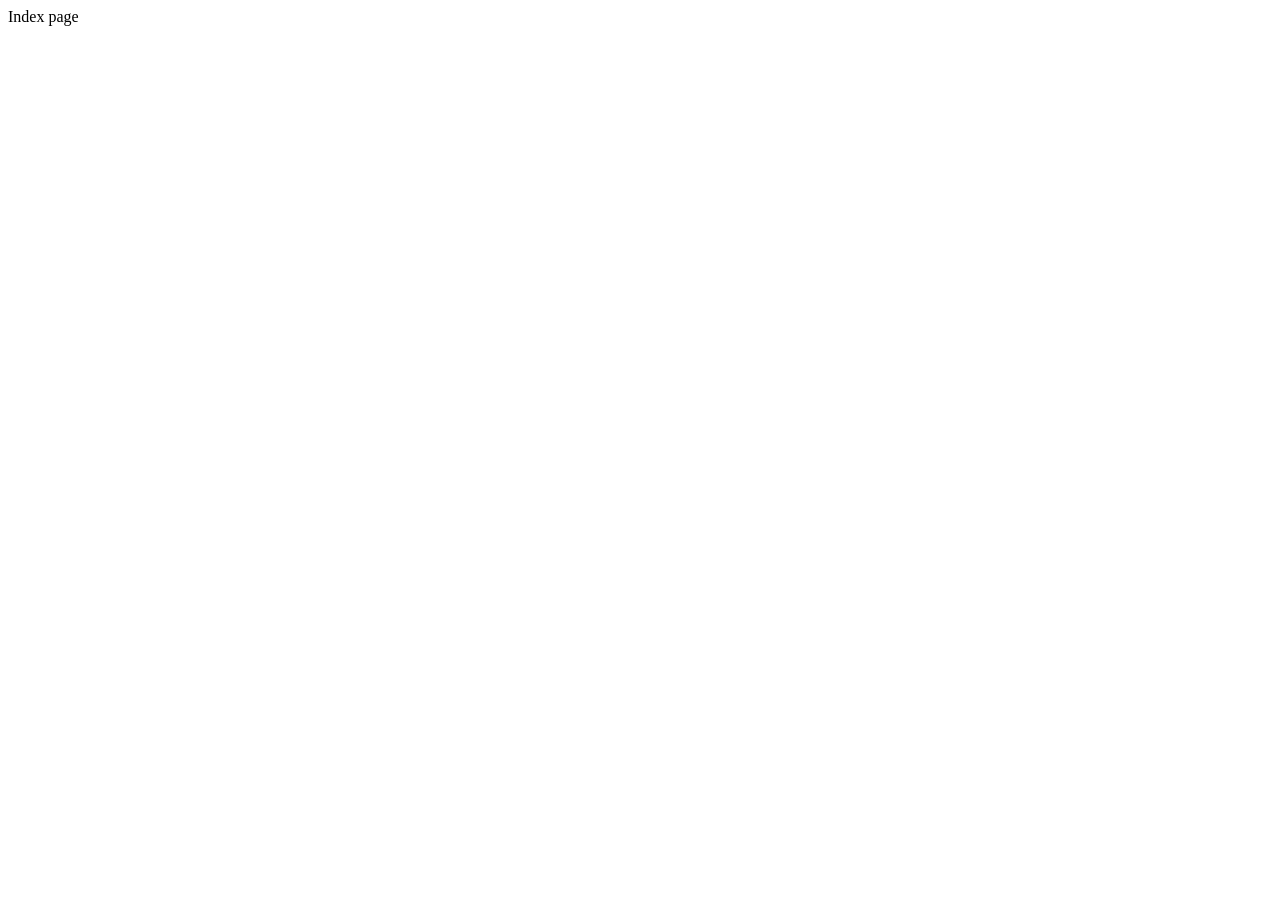
==== public/index.html @ 5a65b0c7 "first commit" ====
<!DOCTYPE html>
<html lang="en">
<head>
  <meta charset="UTF-8">
  <meta name="viewport" content="width=device-width, initial-scale=1.0">
  <title>Home</title>
</head>
<body>
  Index page
</body>
<script src="/assets/test.js"></script>
</html>
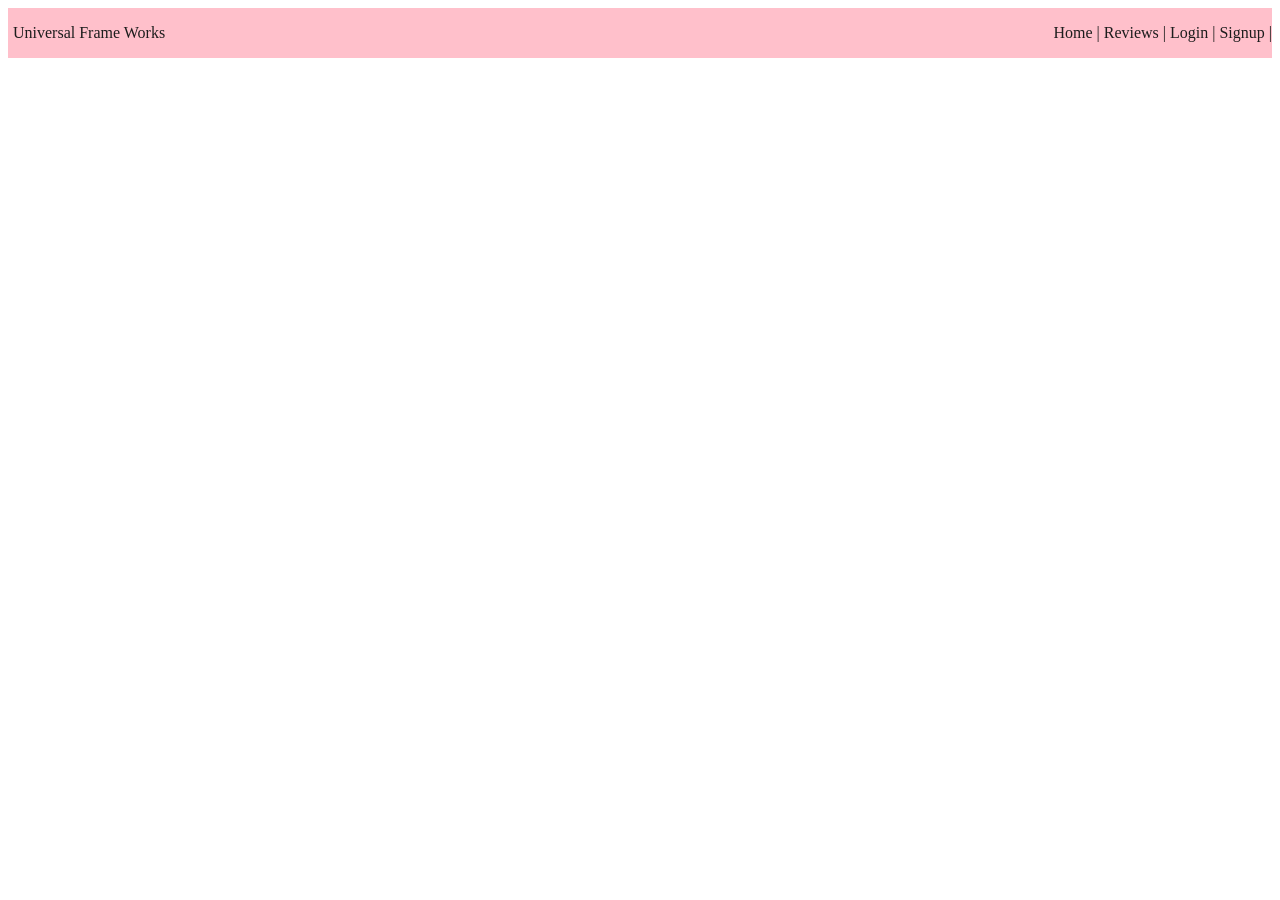
==== commit 5bfad681: "Create navbar" ====
--- a/public/index.html
+++ b/public/index.html
@@ -3,10 +3,25 @@
 <head>
   <meta charset="UTF-8">
   <meta name="viewport" content="width=device-width, initial-scale=1.0">
+  <link rel="stylesheet" href="/assets/css/index.css">
+  <link rel="stylesheet" href="/assets/css/navbar.css">
   <title>Home</title>
 </head>
 <body>
-  Index page
+  <div id="navbar">
+    <div id="contents">
+      <p id="name" >Universal Frame Works</p>
+      <div id="nav-elements">
+        <a href="/">Home</a>
+        <a href="/review">Reviews</a>
+        <a id="navbar-account" class="navbar-disabled" href="/account">Account</a>
+        <a id="navbar-login" href="/login">Login</a>
+        <a id="navbar-signup" href="/signup">Signup</a>
+      </div>
+    </div>
+  </div>
 </body>
-<script src="/assets/test.js"></script>
+<script src="/assets/javascript/index.js"></script>
+<script src="/assets/javascript/navar.js"></script>
+<script src="/assets/javascript/signup.js"></script>
 </html>
--- a/assets/css/index.css
+++ b/assets/css/index.css
@@ -0,0 +1 @@
+/*blank*/
--- a/assets/css/navbar.css
+++ b/assets/css/navbar.css
@@ -0,0 +1,35 @@
+/*blank*/
+#navbar {
+    width: 100%;
+    height: 5%;
+    background-color: white;
+    color: rgb(29, 29, 29)
+}
+
+#navbar #contents {
+    background-color: pink;
+    height: 100%;
+    width: 100%;
+    display: flex;
+    flex-direction: row;
+    align-items: center;
+    justify-content: space-between;
+}
+
+#navbar #contents p {
+    text-align: center;
+    margin-left: 5px;
+}
+
+#nav-elements a::after {
+    content: " |";
+}
+
+#nav-elements a {
+    text-decoration: none;
+    color: rgb(29, 29, 29);
+}
+
+.navbar-disabled {
+    display: none;
+}
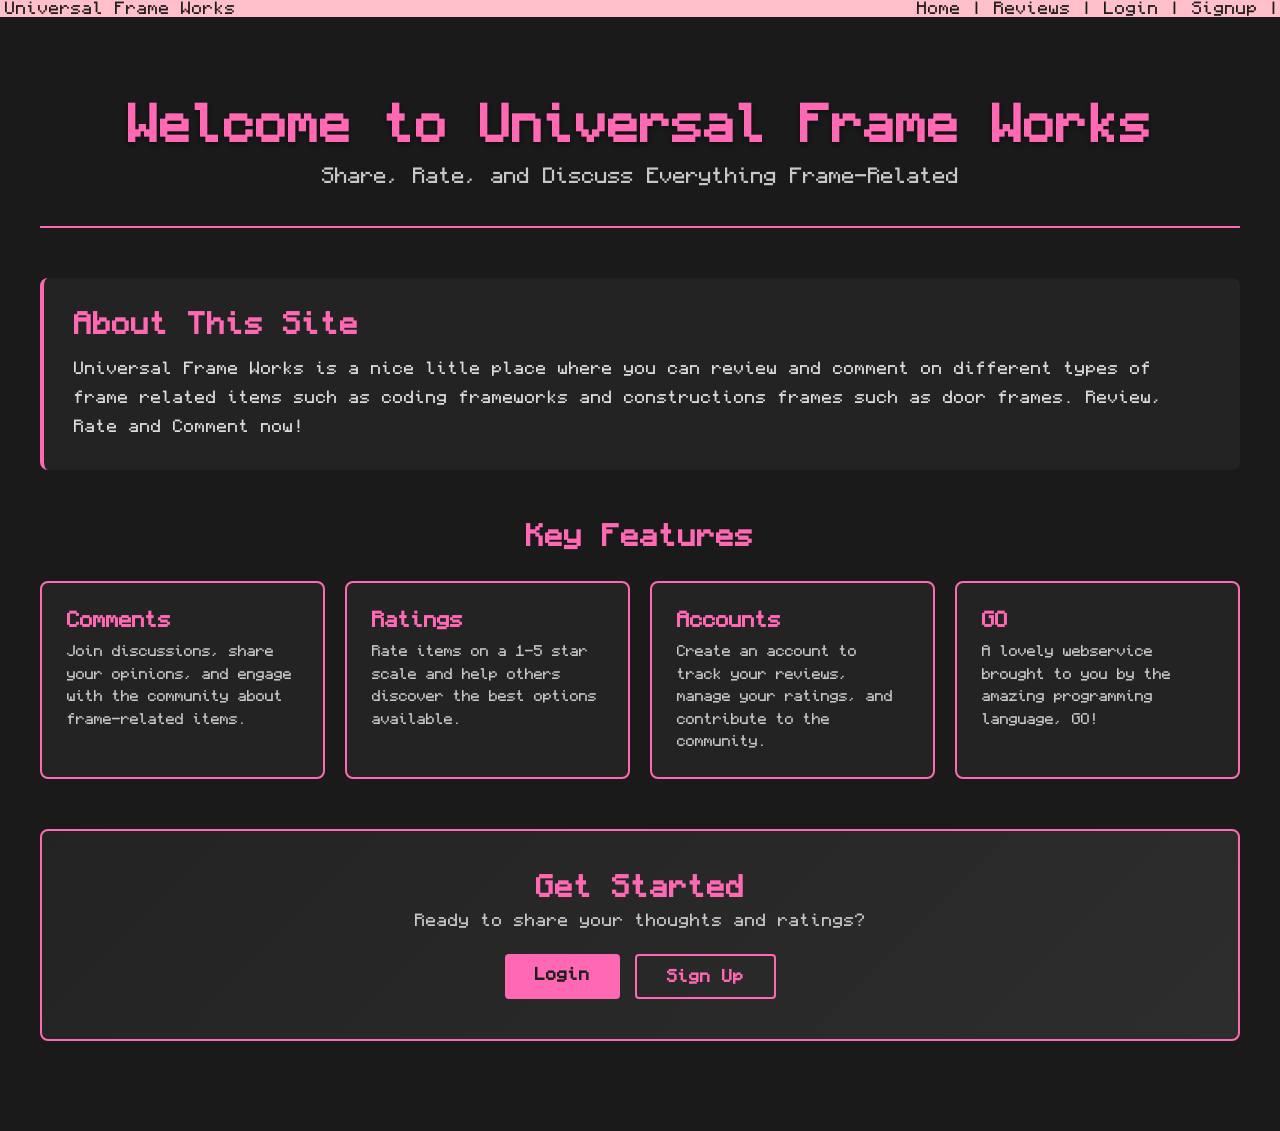
==== commit 25d74a1c: "And forgot to style the homepage" ====
--- a/public/index.html
+++ b/public/index.html
@@ -5,7 +5,7 @@
   <meta name="viewport" content="width=device-width, initial-scale=1.0">
   <link rel="stylesheet" href="/assets/css/index.css">
   <link rel="stylesheet" href="/assets/css/navbar.css">
-  <title>Home</title>
+  <title>Home - Universal Frame Works</title>
 </head>
 <body>
   <div id="navbar">
@@ -20,8 +20,53 @@
       </div>
     </div>
   </div>
+
+  <main class="home-container">
+    <section class="hero">
+      <h1>Welcome to Universal Frame Works</h1>
+      <p class="tagline">Share, Rate, and Discuss Everything Frame-Related</p>
+    </section>
+
+    <section class="about">
+      <h2>About This Site</h2>
+      <p>
+        Universal Frame Works is a nice litle place where you can review and comment on different types of frame related items such as coding frameworks and constructions frames such as door frames. Review, Rate and Comment now!
+      </p>
+    </section>
+
+    <section class="features">
+      <h2>Key Features</h2>
+      <div class="features-grid">
+        <div class="feature-card">
+          <h3>Comments</h3>
+          <p>Join discussions, share your opinions, and engage with the community about frame-related items.</p>
+        </div>
+        <div class="feature-card">
+          <h3>Ratings</h3>
+          <p>Rate items on a 1-5 star scale and help others discover the best options available.</p>
+        </div>
+        <div class="feature-card">
+          <h3>Accounts</h3>
+          <p>Create an account to track your reviews, manage your ratings, and contribute to the community.</p>
+        </div>
+        <div class="feature-card">
+          <h3>GO</h3>
+          <p>A lovely webservice brought to you by the amazing programming language, GO!</p>
+        </div>
+      </div>
+    </section>
+
+    <section class="cta">
+      <h2>Get Started</h2>
+      <p>Ready to share your thoughts and ratings?</p>
+      <div class="cta-buttons">
+        <a href="/login" class="btn btn-primary">Login</a>
+        <a href="/signup" class="btn btn-secondary">Sign Up</a>
+      </div>
+    </section>
+  </main>
+
+  <script type="module" src="/assets/javascript/index.js"></script>
+  <script type="module" src="/assets/javascript/navar.js"></script>
 </body>
-<script src="/assets/javascript/index.js"></script>
-<script src="/assets/javascript/navar.js"></script>
-<script src="/assets/javascript/signup.js"></script>
 </html>
--- a/assets/css/index.css
+++ b/assets/css/index.css
@@ -1 +1,156 @@
-/*blank*/+@import url("/assets/css/setup.css");
+
+.home-container {
+    display: flex;
+    flex-direction: column;
+    padding: 40px 20px;
+    max-width: 1200px;
+    margin: 0 auto;
+    width: 100%;
+}
+
+section {
+    margin-bottom: 50px;
+}
+
+.hero {
+    text-align: center;
+    padding: 40px 20px;
+    border-bottom: 2px solid #ff69b4;
+    margin-bottom: 50px;
+}
+
+.hero h1 {
+    font-size: 48px;
+    color: #ff69b4;
+    margin-bottom: 15px;
+    text-shadow: 0 2px 4px rgba(0, 0, 0, 0.5);
+}
+
+.tagline {
+    font-size: 20px;
+    color: rgb(200, 200, 200);
+    font-weight: 300;
+}
+
+.about {
+    background-color: rgb(35, 35, 35);
+    padding: 30px;
+    border-radius: 8px;
+    border-left: 4px solid #ff69b4;
+}
+
+.about h2 {
+    color: #ff69b4;
+    font-size: 28px;
+    margin-bottom: 15px;
+}
+
+.about p {
+    line-height: 1.8;
+    color: rgb(220, 220, 220);
+    font-size: 16px;
+}
+
+.features h2 {
+    color: #ff69b4;
+    font-size: 28px;
+    margin-bottom: 30px;
+    text-align: center;
+}
+
+.features-grid {
+    display: grid;
+    grid-template-columns: repeat(auto-fit, minmax(250px, 1fr));
+    gap: 20px;
+}
+
+.feature-card {
+    background-color: rgb(35, 35, 35);
+    border: 2px solid #ff69b4;
+    border-radius: 8px;
+    padding: 25px;
+}
+
+.feature-card h3 {
+    color: #ff69b4;
+    font-size: 20px;
+    margin-bottom: 10px;
+}
+
+.feature-card p {
+    color: rgb(200, 200, 200);
+    line-height: 1.6;
+    font-size: 14px;
+}
+
+.cta {
+    text-align: center;
+    padding: 40px;
+    background: linear-gradient(135deg, rgb(35, 35, 35) 0%, rgb(45, 45, 45) 100%);
+    border: 2px solid #ff69b4;
+    border-radius: 8px;
+}
+
+.cta h2 {
+    color: #ff69b4;
+    font-size: 28px;
+    margin-bottom: 10px;
+}
+
+.cta > p {
+    color: rgb(200, 200, 200);
+    margin-bottom: 25px;
+    font-size: 16px;
+}
+
+.cta-buttons {
+    display: flex;
+    gap: 15px;
+    justify-content: center;
+    flex-wrap: wrap;
+}
+
+.btn {
+    padding: 12px 30px;
+    border-radius: 4px;
+    text-decoration: none;
+    font-weight: 600;
+    font-family: monocraft;
+    font-size: 16px;
+    border: none;
+    cursor: pointer;
+}
+
+.btn-primary {
+    background-color: #ff69b4;
+    color: rgb(29, 29, 29);
+}
+
+.btn-secondary {
+    background-color: transparent;
+    color: #ff69b4;
+    border: 2px solid #ff69b4;
+}
+
+@media (max-width: 768px) {
+    .hero h1 {
+        font-size: 32px;
+    }
+
+    .tagline {
+        font-size: 16px;
+    }
+
+    .features-grid {
+        grid-template-columns: 1fr;
+    }
+
+    .cta-buttons {
+        flex-direction: column;
+    }
+
+    .btn {
+        width: 100%;
+    }
+}
